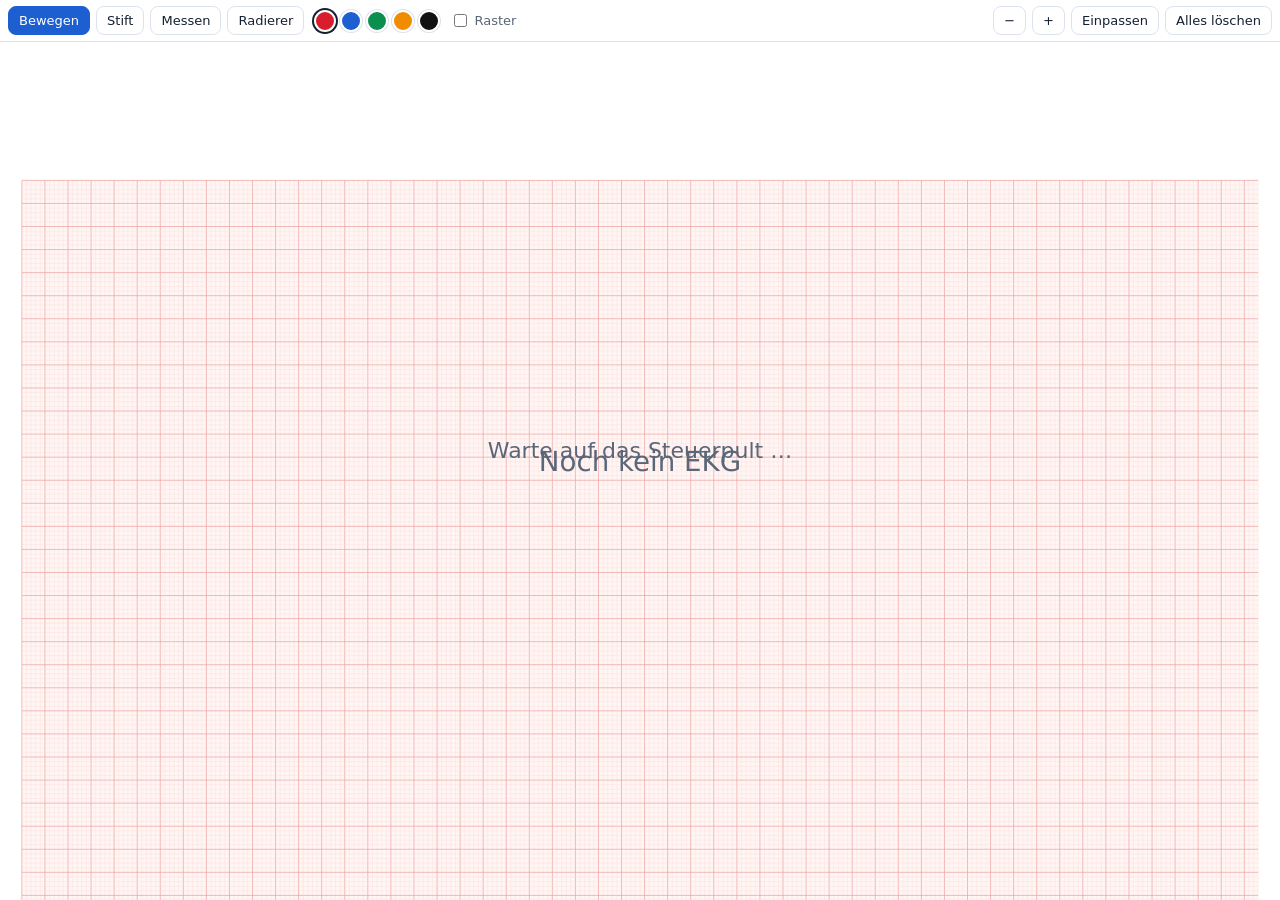
==== web/beamer.html @ 4dee82f5 "EKG-Trainer: Engine 2.0, Steuerpult, Beamer, Teilnehmerseite, lokaler Server, Online-Räume Co-Author" ====
<!DOCTYPE html>
<html lang="de"><head><meta charset="utf-8"><meta name="viewport" content="width=device-width,initial-scale=1">
<title>EKG-Trainer – Beamer</title><link rel="stylesheet" href="app.css">
<style>body{background:#fff}.stage{flex:1;min-height:0}.wait{position:fixed;inset:0;display:flex;align-items:center;justify-content:center;color:var(--mut);font-size:22px;pointer-events:none}</style></head>
<body><div class="full">
  <div class="revealbox hidden" id="reveal"></div>
  <div class="stage"><div class="paper" id="paper"></div><div class="mon hidden" id="mon"></div>
    <div class="explain hidden" id="explain"><div class="h3d" id="h3d"></div></div></div>
</div><div class="wait" id="wait">Warte auf das Steuerpult …</div>
<script src="vendor/three.min.js"></script><script src="ekg-lib.js"></script><script src="ekg-engine.js"></script>
<script src="common.js"></script><script src="viewer.js"></script><script src="heart3d.js"></script>
<script>
(function(){const {generateECG}=LeitWerkECG,C=EKGCommon,$=id=>document.getElementById(id);
const paper=new EKGView.EcgPaper($('paper'),{bg:'#fff',empty:''}),monitor=new EKGView.EcgMonitor($('mon'));let ecg=null,heart=null,spec=null,explain=false;
const bc=new BroadcastChannel('ekg-trainer');
function show(s){spec=s;$('wait').classList.add('hidden');ecg=generateECG(s.case,s.seed,{variant:s.variant||undefined,clean:s.clean,vector:true});
  paper.setRecord(C.makeRecord(ecg,s));const live=s.view==='live';$('paper').classList.toggle('hidden',live);$('mon').classList.toggle('hidden',!live);
  if(live){const g=generateECG(s.case,s.seed,{variant:s.variant||undefined,clean:s.clean,dur:64});monitor.gain=s.gain;monitor.setData(C.liveLoop(g,s.lead,s.filter));}
  if(explain&&heart)heart.setECG(ecg);}
function setExplain(on,lead){explain=on;$('explain').classList.toggle('hidden',!on);if(on){if(!heart)heart=new Heart3D($('h3d'));heart.setLead(lead||'II');if(ecg)heart.setECG(ecg);}else paper.setCursor(null);}
bc.onmessage=e=>{const m=e.data;if(!m)return;
  if(m.t==='show')show(m.spec);else if(m.t==='ink')paper.setRemote({ink:m.ink,cals:m.cals});else if(m.t==='view')paper.setView(m.v);
  else if(m.t==='reveal'){const r=m.data;$('reveal').classList.toggle('hidden',!r);if(r)$('reveal').textContent=r.title+' — '+r.device.join(' · ');paper.setReveal(null);}
  else if(m.t==='explain')setExplain(m.on,m.lead);else if(m.t==='xopt'){if(heart)heart.setOptions(m.o);}
  else if(m.t==='time'){if(explain&&heart){heart.setTime(m.x);paper.setCursor(m.x);}}else if(m.t==='gain'){monitor.gain=m.gain;}};
bc.postMessage({t:'hello'});
document.addEventListener('keydown',e=>{if(e.key==='f'||e.key==='F'){if(document.fullscreenElement)document.exitFullscreen();else document.documentElement.requestFullscreen().catch(()=>{});}});
})();
</script></body></html>
---- web/app.css ----
:root{--blue:#1d5fd1;--bg:#f4f6fa;--ink:#152033;--mut:#5b6678;--line:#dde3ec;--card:#fff}
*{box-sizing:border-box}
html,body{height:100%}
body{margin:0;font-family:Inter,system-ui,-apple-system,"Segoe UI",sans-serif;background:var(--bg);color:var(--ink);font-size:14px}
button,select,input{font:inherit;color:inherit}
.btn{border:1px solid var(--line);background:#fff;padding:8px 12px;border-radius:10px;cursor:pointer;white-space:nowrap}
.btn:hover{filter:brightness(.97)}
.btn.primary{background:var(--blue);border-color:var(--blue);color:#fff;font-weight:600}
.btn.warn{background:#fff4e5;border-color:#f0b860}
.btn.on{background:#e6efff;border-color:var(--blue);color:#0b3a8f}
.btn:disabled{opacity:.5;cursor:default}
select{padding:8px 10px;border:1px solid var(--line);border-radius:10px;background:#fff;width:100%}
label.chk{display:flex;gap:8px;align-items:center;cursor:pointer;padding:3px 0}
.muted{color:var(--mut)}
/* Papieransicht */
.ekgv{display:flex;flex-direction:column;min-height:0;min-width:0}
.ekgv-bar{display:flex;flex-wrap:wrap;gap:6px;align-items:center;padding:6px 8px;background:#fff;border-bottom:1px solid var(--line)}
.ekgv-btn{border:1px solid var(--line);background:#fff;padding:6px 10px;border-radius:8px;cursor:pointer;font-size:13px}
.ekgv-btn.on{background:var(--blue);border-color:var(--blue);color:#fff}
.ekgv-cols{display:inline-flex;gap:4px;margin:0 4px}
.ekgv-col{width:22px;height:22px;border-radius:50%;border:2px solid #fff;box-shadow:0 0 0 1px var(--line);cursor:pointer;padding:0}
.ekgv-col.on{box-shadow:0 0 0 2px var(--ink)}
.ekgv-chk{font-size:13px;color:var(--mut);display:inline-flex;align-items:center;gap:4px;cursor:pointer}
.ekgv-sp{flex:1}
.ekgv-wrap{flex:1;min-height:0;position:relative;overflow:hidden;background:#e9edf3}
.ekgv-wrap canvas{position:absolute;inset:0}
/* Monitor */
.ekgm{background:#05090b;color:#3dff7a;display:flex;flex-direction:column;min-height:0;padding:12px 14px}
.ekgm-top{display:flex;gap:14px;align-items:baseline}
.ekgm-lead{font-weight:700;font-size:16px}
.ekgm-info{font-size:12px;color:#7fae8f}
.ekgm-body{flex:1;display:flex;gap:14px;min-height:0}
.ekgm-body canvas{flex:1;min-width:0;height:100%;display:block}
.ekgm-hr{width:clamp(90px,16vw,200px);display:flex;flex-direction:column;justify-content:center;align-items:flex-end;border-left:1px solid #1b2328;padding-left:12px}
.ekgm-lbl{font-size:13px;color:#7fae8f}
.ekgm-val{font-size:clamp(40px,7vw,96px);font-weight:700;line-height:1;font-variant-numeric:tabular-nums}
/* Host */
.host{display:grid;grid-template-columns:320px 1fr;grid-template-rows:auto 1fr;height:100vh}
.topbar{grid-column:1/3;display:flex;gap:10px;align-items:center;padding:8px 14px;background:#fff;border-bottom:1px solid var(--line)}
.topbar h1{font-size:16px;margin:0 8px 0 0}
.topbar .sp{flex:1}
.pill{font-size:12px;padding:3px 9px;border-radius:99px;background:#eef2f8;color:var(--mut)}
.pill.live{background:#e3f6ea;color:#0a6b3a}.pill.prev{background:#fff4e5;color:#8a5200}
.side{overflow:auto;padding:12px;display:flex;flex-direction:column;gap:10px;border-right:1px solid var(--line);background:#fafbfd}
.card{background:var(--card);border:1px solid var(--line);border-radius:12px;padding:12px}
.card h2{font-size:12px;text-transform:uppercase;letter-spacing:.04em;color:var(--mut);margin:0 0 8px}
.row{display:flex;gap:8px;margin-top:8px}.row>*{flex:1}
.stage{display:flex;min-height:0;min-width:0}
.stage .paper,.stage .mon{flex:1;min-width:0;min-height:0}
.stage .explain{width:42%;min-width:300px;display:flex;flex-direction:column;border-left:1px solid var(--line);background:#fff}
.h3d{flex:1;min-height:0;position:relative;background:linear-gradient(#f7f9fc,#e9eef6)}
.xbar{display:flex;flex-wrap:wrap;gap:6px;align-items:center;padding:8px;border-top:1px solid var(--line)}
.xbar select{width:auto;padding:6px 8px}
.sol{font-size:13px;line-height:1.5}
.sol table{border-collapse:collapse;font-size:11px;margin-top:6px;font-variant-numeric:tabular-nums}
.sol td,.sol th{border:1px solid var(--line);padding:2px 4px;text-align:center}
.pos{color:#c0262d;font-weight:600}.neg{color:#1d5fd1;font-weight:600}
.hidden{display:none!important}
.overlay{position:fixed;inset:0;background:rgba(15,25,40,.55);display:flex;align-items:center;justify-content:center;z-index:50;padding:20px}
.dialog{background:#fff;border-radius:16px;padding:24px;max-width:860px;width:100%;max-height:92vh;overflow:auto}
.join{display:flex;gap:28px;flex-wrap:wrap;align-items:center;justify-content:center}
.join .url{font-size:26px;font-weight:700;font-variant-numeric:tabular-nums;word-break:break-all}
.join .code{font-size:44px;font-weight:800;letter-spacing:.12em;color:var(--blue)}
.peers{display:flex;flex-wrap:wrap;gap:6px;margin-top:6px}
.peer{background:#eef2f8;border-radius:99px;padding:3px 6px 3px 10px;font-size:12px;display:inline-flex;gap:6px;align-items:center}
.peer button{border:0;background:#d5dbe6;border-radius:50%;width:18px;height:18px;line-height:16px;padding:0;cursor:pointer}
body.present .side,body.present .topbar{display:none}
body.present .host{grid-template-columns:1fr;grid-template-rows:1fr}
.unpresent{position:fixed;right:12px;bottom:12px;z-index:40;opacity:.35;display:none}
.unpresent:hover{opacity:1}
body.present .unpresent{display:block}
/* Teilnehmer / Beamer */
.full{display:flex;flex-direction:column;height:100vh;height:100dvh}
.jbar{display:flex;gap:8px;align-items:center;padding:6px 10px;background:#fff;border-bottom:1px solid var(--line);font-size:13px}
.jbar input{border:1px solid var(--line);border-radius:8px;padding:5px 8px;width:140px}
.dot{width:9px;height:9px;border-radius:50%;background:#c0262d;display:inline-block}.dot.ok{background:#12a150}
.full .paper,.full .mon{flex:1;min-height:0}
.revealbox{background:#0b3a8f;color:#fff;padding:8px 12px;font-size:14px}
@media(max-width:900px){.host{grid-template-columns:1fr;grid-template-rows:auto auto 1fr;height:auto;min-height:100vh}.topbar{grid-column:1}.side{border-right:0}.stage{height:70vh;flex-direction:column}.stage .explain{width:auto;min-height:320px;border-left:0}}
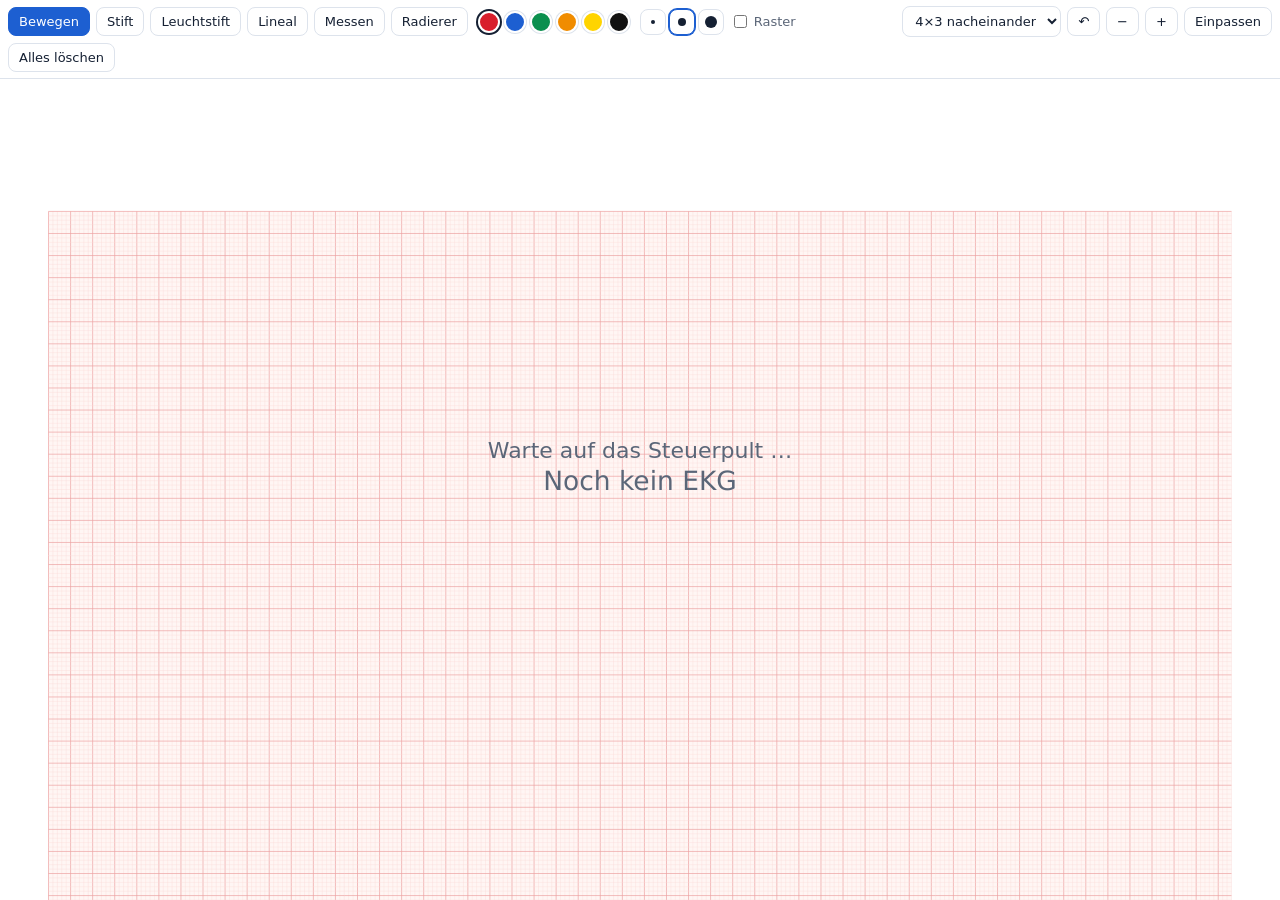
==== commit 6bf77d5c: "Erregungsleitung als 2D-Schema, Lineal, Leuchtstift, 6x2-Darstellung - heart2d.js ersetzt das 3D-Her" ====
--- a/web/beamer.html
+++ b/web/beamer.html
@@ -7,8 +7,8 @@
   <div class="stage"><div class="paper" id="paper"></div><div class="mon hidden" id="mon"></div>
     <div class="explain hidden" id="explain"><div class="h3d" id="h3d"></div></div></div>
 </div><div class="wait" id="wait">Warte auf das Steuerpult …</div>
-<script src="vendor/three.min.js"></script><script src="ekg-lib.js"></script><script src="ekg-engine.js"></script>
-<script src="common.js"></script><script src="viewer.js"></script><script src="heart3d.js"></script>
+<script src="ekg-lib.js"></script><script src="ekg-engine.js"></script>
+<script src="common.js"></script><script src="viewer.js"></script><script src="heart2d.js"></script>
 <script>
 (function(){const {generateECG}=LeitWerkECG,C=EKGCommon,$=id=>document.getElementById(id);
 const paper=new EKGView.EcgPaper($('paper'),{bg:'#fff',empty:''}),monitor=new EKGView.EcgMonitor($('mon'));let ecg=null,heart=null,spec=null,explain=false;
@@ -17,11 +17,11 @@
   paper.setRecord(C.makeRecord(ecg,s));const live=s.view==='live';$('paper').classList.toggle('hidden',live);$('mon').classList.toggle('hidden',!live);
   if(live){const g=generateECG(s.case,s.seed,{variant:s.variant||undefined,clean:s.clean,dur:64});monitor.gain=s.gain;monitor.setData(C.liveLoop(g,s.lead,s.filter));}
   if(explain&&heart)heart.setECG(ecg);}
-function setExplain(on,lead){explain=on;$('explain').classList.toggle('hidden',!on);if(on){if(!heart)heart=new Heart3D($('h3d'));heart.setLead(lead||'II');if(ecg)heart.setECG(ecg);}else paper.setCursor(null);}
+function setExplain(on,lead){explain=on;$('explain').classList.toggle('hidden',!on);if(on){if(!heart)heart=new Heart2D($('h3d'));heart.setLead(lead||'II');if(ecg)heart.setECG(ecg);}else paper.setCursor(null);}
 bc.onmessage=e=>{const m=e.data;if(!m)return;
-  if(m.t==='show')show(m.spec);else if(m.t==='ink')paper.setRemote({ink:m.ink,cals:m.cals});else if(m.t==='view')paper.setView(m.v);
+  if(m.t==='show')show(m.spec);else if(m.t==='ink')paper.setRemote({ink:m.ink,cals:m.cals,ruler:m.ruler});else if(m.t==='view')paper.setView(m.v);
   else if(m.t==='reveal'){const r=m.data;$('reveal').classList.toggle('hidden',!r);if(r)$('reveal').textContent=r.title+' — '+r.device.join(' · ');paper.setReveal(null);}
-  else if(m.t==='explain')setExplain(m.on,m.lead);else if(m.t==='xopt'){if(heart)heart.setOptions(m.o);}
+  else if(m.t==='explain')setExplain(m.on,m.lead);else if(m.t==='layout')paper.setLayout(m.l,m.page);else if(m.t==='xopt'){if(heart)heart.setOptions(m.o);}
   else if(m.t==='time'){if(explain&&heart){heart.setTime(m.x);paper.setCursor(m.x);}}else if(m.t==='gain'){monitor.gain=m.gain;}};
 bc.postMessage({t:'hello'});
 document.addEventListener('keydown',e=>{if(e.key==='f'||e.key==='F'){if(document.fullscreenElement)document.exitFullscreen();else document.documentElement.requestFullscreen().catch(()=>{});}});
--- a/web/app.css
+++ b/web/app.css
@@ -77,3 +77,14 @@
 .full .paper,.full .mon{flex:1;min-height:0}
 .revealbox{background:#0b3a8f;color:#fff;padding:8px 12px;font-size:14px}
 @media(max-width:900px){.host{grid-template-columns:1fr;grid-template-rows:auto auto 1fr;height:auto;min-height:100vh}.topbar{grid-column:1}.side{border-right:0}.stage{height:70vh;flex-direction:column}.stage .explain{width:auto;min-height:320px;border-left:0}}
+.ekgv-ws{display:inline-flex;gap:3px;align-items:center}
+.ekgv-w{width:26px;height:26px;border-radius:8px;border:1px solid var(--line);background:#fff;cursor:pointer;padding:0;display:inline-flex;align-items:center;justify-content:center}
+.ekgv-w i{display:block;border-radius:50%;background:var(--ink)}
+.ekgv-w.on{border-color:var(--blue);box-shadow:0 0 0 1px var(--blue)}
+.ekgv-sel{width:auto;padding:6px 8px;border:1px solid var(--line);border-radius:8px;background:#fff;font-size:13px}
+.h2d{display:flex;flex-direction:column;min-height:0;background:#fff}
+.h2d-title{padding:8px 12px 2px;font-weight:600;font-size:14px;line-height:1.3;min-height:20px}
+.h2d-cv{flex:1;min-height:0;display:flex;align-items:center;justify-content:center;overflow:hidden}
+.h2d-cap{padding:6px 12px;font-size:14px;line-height:1.3;min-height:42px;color:#14284f;background:#eef3fb;border-top:1px solid var(--line)}
+.h2d-leg{display:flex;flex-wrap:wrap;gap:4px 12px;padding:6px 12px;font-size:12px;color:var(--mut)}
+.h2d-leg i{display:inline-block;width:11px;height:11px;border-radius:3px;margin-right:4px;vertical-align:-1px;border:1px solid rgba(0,0,0,.15)}
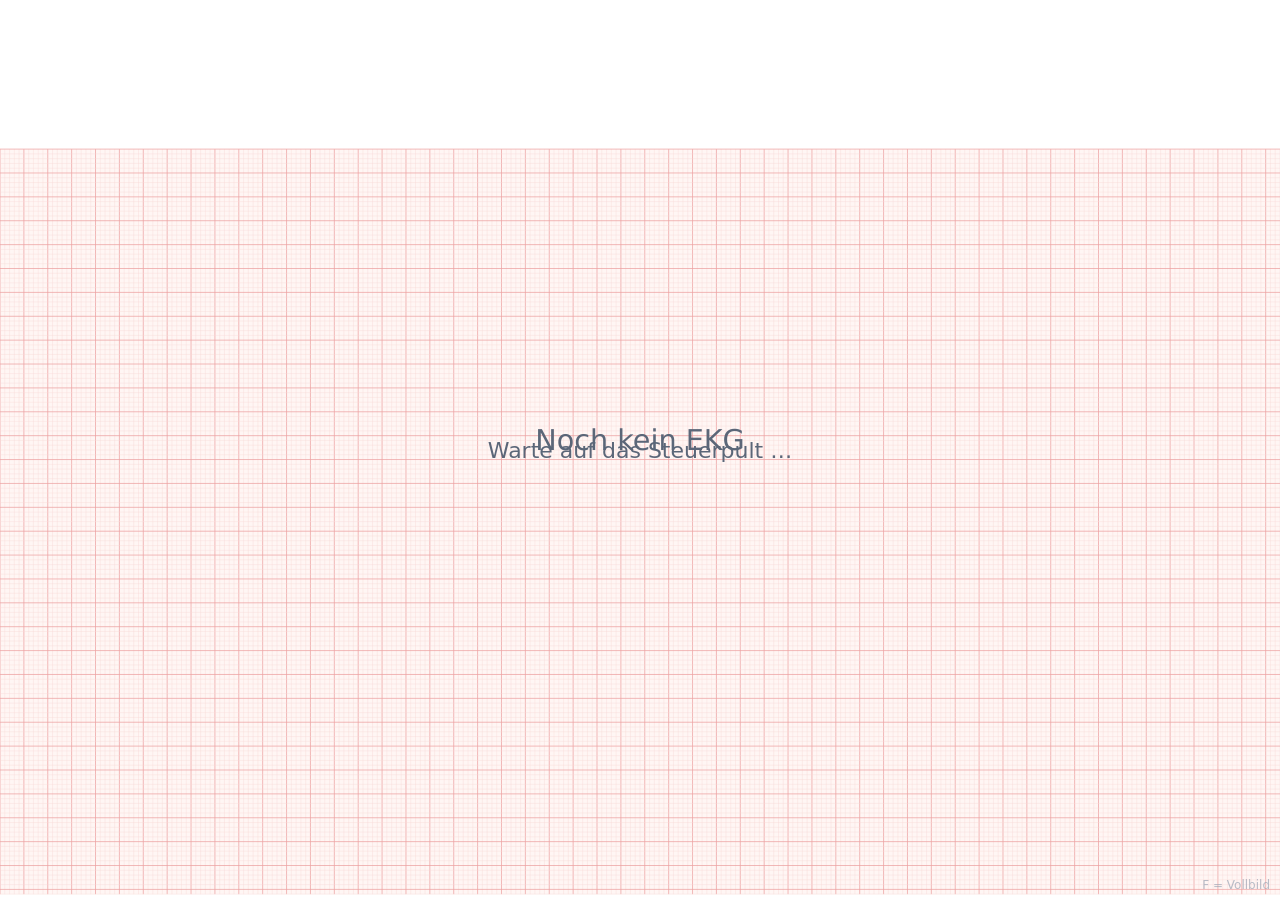
==== commit b426eba1: "v0.3.0: Reizleitungsschema mit Faszikeln, Infarkt-Lokalisation, EKG-Lineal, Monitor für Teilnehmer -" ====
--- a/web/beamer.html
+++ b/web/beamer.html
@@ -1,29 +1,39 @@
 <!DOCTYPE html>
 <html lang="de"><head><meta charset="utf-8"><meta name="viewport" content="width=device-width,initial-scale=1">
 <title>EKG-Trainer – Beamer</title><link rel="stylesheet" href="app.css">
-<style>body{background:#fff}.stage{flex:1;min-height:0}.wait{position:fixed;inset:0;display:flex;align-items:center;justify-content:center;color:var(--mut);font-size:22px;pointer-events:none}</style></head>
-<body><div class="full">
+<style>body{background:#fff}.stage{flex:1;min-height:0}.wait{position:fixed;inset:0;display:flex;align-items:center;justify-content:center;color:var(--mut);font-size:22px;pointer-events:none}
+.hint{position:fixed;right:10px;bottom:8px;font-size:12px;color:#9aa4b4;opacity:.7}</style></head>
+<body class="beamer"><div class="full">
   <div class="revealbox hidden" id="reveal"></div>
-  <div class="stage"><div class="paper" id="paper"></div><div class="mon hidden" id="mon"></div>
-    <div class="explain hidden" id="explain"><div class="h3d" id="h3d"></div></div></div>
-</div><div class="wait" id="wait">Warte auf das Steuerpult …</div>
+  <div class="stage"><div class="pcol" id="pcol"><div class="paper" id="paper"></div><div class="mon2 hidden" id="mon2"></div></div><div class="mon hidden" id="mon"></div>
+    <div class="explain hidden" id="explain"><div class="h3d" id="h3d"></div><div class="locw hidden" id="locw"></div></div></div>
+</div><div class="wait" id="wait">Warte auf das Steuerpult …</div><div class="hint" id="hint">F = Vollbild</div>
 <script src="ekg-lib.js"></script><script src="ekg-engine.js"></script>
-<script src="common.js"></script><script src="viewer.js"></script><script src="heart2d.js"></script>
+<script src="common.js"></script><script src="viewer.js"></script><script src="heart2d.js"></script><script src="loc2d.js"></script>
 <script>
+/* Beamer: reine Ansicht. Zeigt, was am Steuerpult gesendet, gezeichnet und gemessen wird – ohne eigene Werkzeuge. */
 (function(){const {generateECG}=LeitWerkECG,C=EKGCommon,$=id=>document.getElementById(id);
-const paper=new EKGView.EcgPaper($('paper'),{bg:'#fff',empty:''}),monitor=new EKGView.EcgMonitor($('mon'));let ecg=null,heart=null,spec=null,explain=false;
+const paper=new EKGView.EcgPaper($('paper'),{bg:'#fff',empty:'',toolbar:false}),monitor=new EKGView.EcgMonitor($('mon')),monitor2=new EKGView.EcgMonitor($('mon2'));
+let ecg=null,heart=null,loc=null,spec=null,explain=false,tab='erreg',mon={on:false,lead:'II'},liveG=null;
 const bc=new BroadcastChannel('ekg-trainer');
-function show(s){spec=s;$('wait').classList.add('hidden');ecg=generateECG(s.case,s.seed,{variant:s.variant||undefined,clean:s.clean,vector:true});
-  paper.setRecord(C.makeRecord(ecg,s));const live=s.view==='live';$('paper').classList.toggle('hidden',live);$('mon').classList.toggle('hidden',!live);
-  if(live){const g=generateECG(s.case,s.seed,{variant:s.variant||undefined,clean:s.clean,dur:64});monitor.gain=s.gain;monitor.setData(C.liveLoop(g,s.lead,s.filter));}
-  if(explain&&heart)heart.setECG(ecg);}
-function setExplain(on,lead){explain=on;$('explain').classList.toggle('hidden',!on);if(on){if(!heart)heart=new Heart2D($('h3d'));heart.setLead(lead||'II');if(ecg)heart.setECG(ecg);}else paper.setCursor(null);}
+function show(s){spec=s;$('wait').classList.add('hidden');ecg=generateECG(s.case,s.seed,{variant:s.variant||undefined,clean:s.clean,vector:true});liveG=null;
+  paper.setRecord(C.makeRecord(ecg,s));const live=s.view==='live';$('pcol').classList.toggle('hidden',live);$('mon').classList.toggle('hidden',!live);
+  if(live){monitor.gain=s.gain;monitor.setData(C.liveLoop(getLive(),s.lead,s.filter));}
+  if(heart)heart.setECG(ecg);if(loc)loc.setECG(ecg);setMon(mon);}
+function getLive(){if(!liveG)liveG=generateECG(spec.case,spec.seed,{variant:spec.variant||undefined,clean:spec.clean,dur:64});return liveG;}
+function setMon(m){mon=m;const on=!!(m.on&&spec);$('mon2').classList.toggle('hidden',!on);if(on){monitor2.gain=spec.gain||1;monitor2.setData(C.liveLoop(getLive(),m.lead,'mon'));monitor2.setInfo('Monitor · '+m.lead);}}
+function setExplain(m){explain=m.on;tab=m.tab||'erreg';$('explain').classList.toggle('hidden',!explain);if(!explain){paper.setCursor(null);return;}
+  const er=tab==='erreg';$('h3d').classList.toggle('hidden',!er);$('locw').classList.toggle('hidden',er);
+  if(er){if(!heart)heart=new Heart2D($('h3d'));heart.setLead(m.lead||'II');heart.setOptions({labels:m.labels!==false});if(ecg)heart.setECG(ecg);}
+  else{paper.setCursor(null);if(!loc)loc=new LocView($('locw'));if(ecg&&loc.ecg!==ecg)loc.setECG(ecg);if(loc.sel!==m.sel)loc.select(m.sel||null);}}
 bc.onmessage=e=>{const m=e.data;if(!m)return;
   if(m.t==='show')show(m.spec);else if(m.t==='ink')paper.setRemote({ink:m.ink,cals:m.cals,ruler:m.ruler});else if(m.t==='view')paper.setView(m.v);
   else if(m.t==='reveal'){const r=m.data;$('reveal').classList.toggle('hidden',!r);if(r)$('reveal').textContent=r.title+' — '+r.device.join(' · ');paper.setReveal(null);}
-  else if(m.t==='explain')setExplain(m.on,m.lead);else if(m.t==='layout')paper.setLayout(m.l,m.page);else if(m.t==='xopt'){if(heart)heart.setOptions(m.o);}
-  else if(m.t==='time'){if(explain&&heart){heart.setTime(m.x);paper.setCursor(m.x);}}else if(m.t==='gain'){monitor.gain=m.gain;}};
+  else if(m.t==='explain')setExplain(m);else if(m.t==='layout')paper.setLayout(m.l,m.page);else if(m.t==='xopt'){if(heart)heart.setOptions(m.o);}
+  else if(m.t==='marks')paper.setMarks(m.marks);else if(m.t==='mon')setMon(m);
+  else if(m.t==='time'){if(explain&&tab==='erreg'&&heart){heart.setTime(m.x);paper.setCursor(m.x);}}else if(m.t==='gain'){monitor.gain=m.gain;monitor2.gain=m.gain;}};
 bc.postMessage({t:'hello'});
 document.addEventListener('keydown',e=>{if(e.key==='f'||e.key==='F'){if(document.fullscreenElement)document.exitFullscreen();else document.documentElement.requestFullscreen().catch(()=>{});}});
+document.addEventListener('fullscreenchange',()=>$('hint').style.display=document.fullscreenElement?'none':'');
 })();
 </script></body></html>
--- a/web/app.css
+++ b/web/app.css
@@ -88,3 +88,19 @@
 .h2d-cap{padding:6px 12px;font-size:14px;line-height:1.3;min-height:42px;color:#14284f;background:#eef3fb;border-top:1px solid var(--line)}
 .h2d-leg{display:flex;flex-wrap:wrap;gap:4px 12px;padding:6px 12px;font-size:12px;color:var(--mut)}
 .h2d-leg i{display:inline-block;width:11px;height:11px;border-radius:3px;margin-right:4px;vertical-align:-1px;border:1px solid rgba(0,0,0,.15)}
+.pcol{flex:1;display:flex;flex-direction:column;min-width:0;min-height:0}
+.pcol .paper{flex:1;min-height:0}
+.mon2{height:150px;flex:none;border-top:1px solid var(--line)}
+.full .mon2{height:26vh;min-height:120px}
+.xtabs{display:flex;gap:4px;padding:6px 8px 0;border-bottom:1px solid var(--line);background:#f6f8fb}
+.xtab{border:1px solid var(--line);border-bottom:0;background:#eef1f6;padding:7px 12px;border-radius:8px 8px 0 0;font:inherit;font-size:13px;cursor:pointer;color:var(--mut)}
+.xtab.on{background:#fff;color:var(--ink);font-weight:600}
+.locw{flex:1;min-height:0;display:flex;flex-direction:column;overflow:auto;background:#fff}
+.loc-cv{flex:none;height:min(56vh,420px);display:flex;align-items:center;justify-content:center}
+.loc-info{padding:8px 12px;font-size:13.5px;line-height:1.4;background:#eef3fb;border-top:1px solid var(--line);border-bottom:1px solid var(--line)}
+.loc-tab{padding:6px 8px;display:flex;flex-direction:column;gap:3px}
+.loc-th,.loc-row{display:grid;grid-template-columns:1.1fr 1.2fr 1.5fr;gap:8px;text-align:left;font-size:12.5px;padding:5px 8px}
+.loc-th{color:var(--mut);font-weight:600}
+.loc-row{border:1px solid var(--line);border-radius:8px;background:#fff;font:inherit;font-size:12.5px;cursor:pointer}
+.loc-row:hover{background:#f3f6fb}.loc-row.on{border-color:#0a8f4e;background:#e8f6ee}
+.beamer .loc-row{pointer-events:none}
